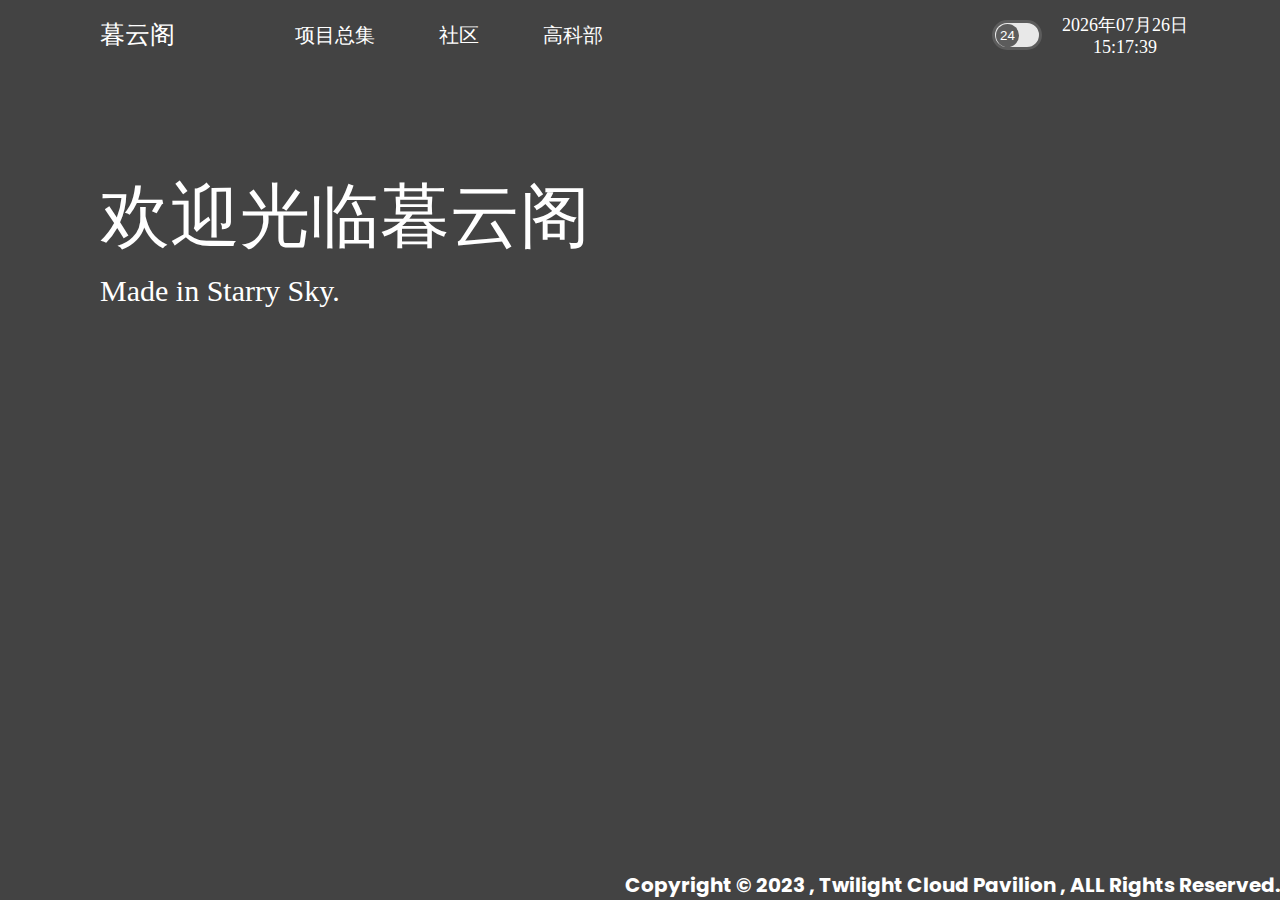
==== index.html @ d0818468 "INIT" ====
<!DOCTYPE html>
<html lang="ch">
	<head>
		<meta charset="utf-8"/>
		<title>Twilight Cloud Pavilion Official</title>
		<!-- <script src="https://unpkg.com/vue@next"></script> -->
		<link rel="stylesheet" type="text/css" href="css/Main.css"/>
		<link href="//fonts.googleapis.com" rel="dns-prefetch">
		<link href="https://fonts.googleapis.com/css?family=Poppins:300,400,500,600,700" rel="stylesheet">
	</head>
	<body>
		<video id="fullScreenBV" src="./resources/video.mp4" loop muted autoplay></video>
		
		<div id="TopArea">
			<a id="topTitle" href="index.html">暮云阁</a>
			<div id="TopBar">
				<ul>
					<li>
						<a class="topText" href="502.html">项目总集</a>
					</li>
					<li>
						<a class="topText" href="502.html">社区</a>
					</li>
					<li>
						<a class="topText" href="502.html">高科部</a>
					</li>
				</ul>
			</div>
			
			<div id="timeBorder">
				<div id="timeSwitcher">
					<button onclick="changeTimeFormat()" id="timeSwitchBtn">24</button>
				</div>
				<div id="TimeShower">
					<p id="date" />
					<p id="time" />
				</div>
			</div>
			
		</div>
		
		<div class="MainPageArea1">
			<p id="MainPageText1">欢迎光临暮云阁</p>
			<p id="MainPageText2">Made in Starry Sky.</p>
		</div>
		
		<div class="bottomBar">
			<p id="bottomText"> Copyright &copy; 2023 , Twilight Cloud Pavilion , ALL Rights Reserved.</p>
		</div>
	</body>
	<script src="js/main.js" type="text/javascript" charset="utf-8"></script>
	<script src="js/v2.6.10/vue.min.js" type="text/javascript" charset="utf-8"></script>
	<script src="js/v3.2.8/vue.global.prod.js" type="text/javascript" charset="utf-8"></script>
</html>
---- css/Main.css ----
*{
	margin: 0;
	padding: 0;
	box-sizing: border-box;
}

html, body{
	height: 100%;
	width: 100%;
}

body{
	display: flex;
	flex-direction: column;
	background-color: #434343;
	min-width: 1200px;
}

div{
	display: block;
}

#fullScreenBV{
	position: absolute;
	width: 100%;
	height: 100%;
	min-width: 600px;
	object-fit: cover;
	overflow: hidden;
	z-index: -1;
}

#TopArea{
	min-width: 1200px;
	display: flex;
	align-items: center;
	width: 100%;
	height: 70px;
	top: 0;
}

#TopBar{
	padding-left:40px;
	display:inline-block;
}

#TopBar ul li{
	display:inline-block;
	position: relative;
}

a{
	text-decoration: 0;
}

ul li a{
	display:inline-block;
	font-size:17px;
	color:#fff;
	padding:0 30px;
	line-height:70px;
}

a:hover{
	opacity: 0.8;
	cursor: pointer;
}

#TopBar{
	position: relative;
}

.topText{
	font-size: 20px;
	color: white;
	display: block;
}

#topTitle{
	display: inline-block;
	padding: 0px 50px;
	margin-left: 50px;
	line-height: 70px;
	text-decoration: none;
	color: white;
	font-family: '微软雅黑';
	font-size: 25px;
}

#timeBorder{
	position: absolute;
	display: flex;
	right: 50px;
	width: 300px;
	height: 70px;
	flex-direction: row;
	align-items: center;
	justify-content: center;
}

#timeSwitcher{
	position: block;
	display: flex;
	align-items: center;
	border-radius: 50px;
	margin: 0px 20px;
	width: 50px;
	height: 30px;
	background-color: #e8e8e8;
	border-color: #5c5c5c;
	border-style: solid;
	border-width: 3px;
}

#timeSwitchBtn{
	display: block;
	padding: 4px;
	border-radius: 50%;
	border-style: none;
	background-color: #5c5c5c;
	color: white;
	margin-left: 1px;
	overflow-x: hidden;
	transition: margin-left 250ms;
}

#TimeShower{
	position: block;
	display: flex;
	flex-direction: column;
	align-items: center;
	justify-content: center;
}

#date, #time{
	display: block;
	color: white;
	font-size: 18px;
}

.MainPageArea1{
	margin: 100px 0px;
	flex-grow: 1;
	display: block;
	width: 100%;
	align-items: center;
}

#MainPageText1, #MainPageText2{
	margin: 0px 0px 0px 100px;
	color: white;
	font-family: '微软雅黑 Light';
}

#MainPageText1{
	font-size: 70px;
}

#MainPageText2{
	font-size: 30px;
	margin: 10px 100px;
}

@keyframes MPT2AR{
	0%{ opacity: 0; }
	10%{ opacity: 1; }
	100%{ opacity: 1; }
}

.bottomBar{
	position: absolute;
	width: 100%;
	height: 30px;
	bottom: 0;
	overflow: hidden;
	z-index: 5;
}

#bottomText{
	text-align: right;
	font-size: 20px;
	font-weight: bold;
	color: white;
	font-family: Poppins;
}
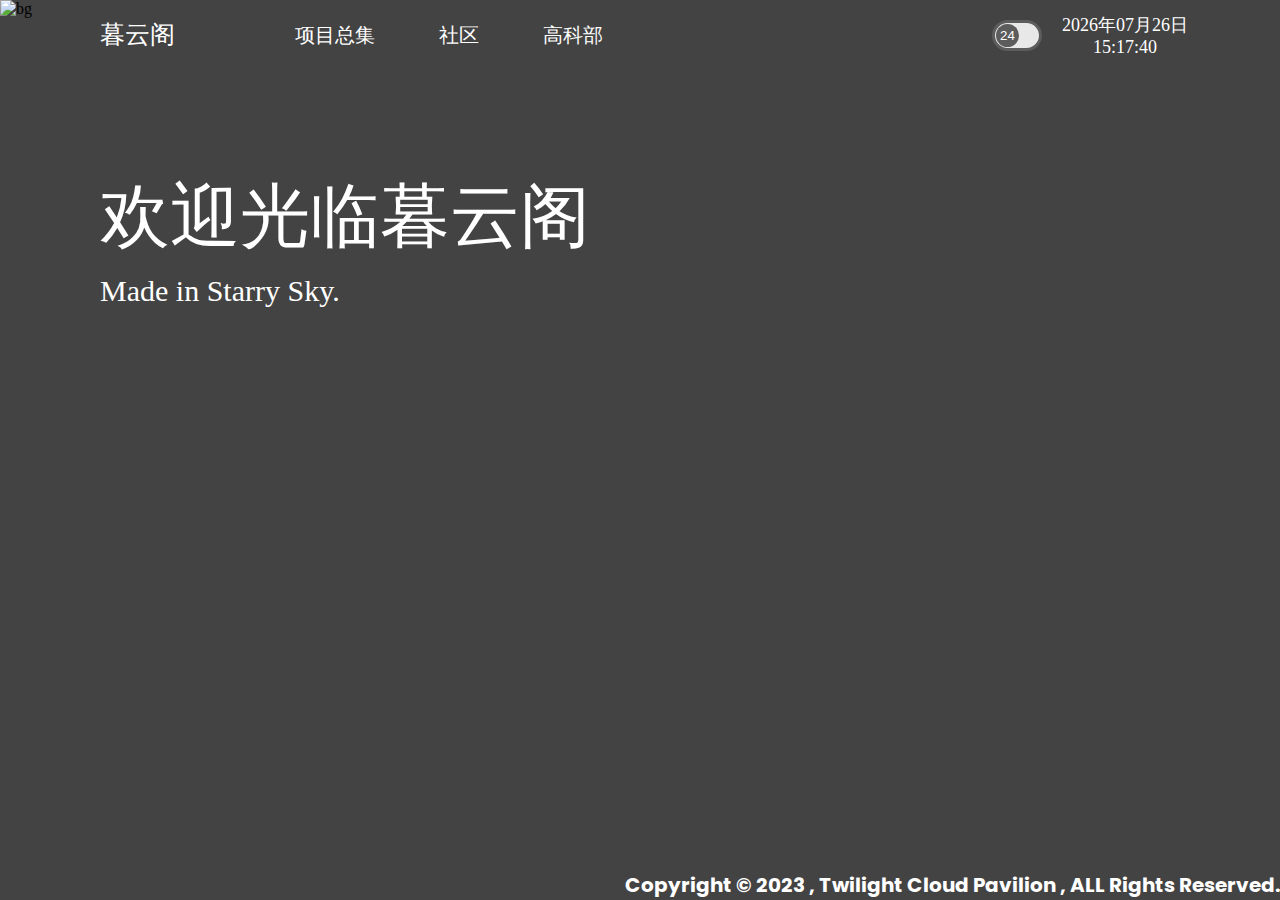
==== commit 700557e8: "更改背景" ====
--- a/index.html
+++ b/index.html
@@ -9,7 +9,7 @@
 		<link href="https://fonts.googleapis.com/css?family=Poppins:300,400,500,600,700" rel="stylesheet">
 	</head>
 	<body>
-		<video id="fullScreenBV" src="./resources/video.mp4" loop muted autoplay></video>
+		<img id="fullScreenBV" src="./resources/bg.png" alt="bg"></img>
 		
 		<div id="TopArea">
 			<a id="topTitle" href="index.html">暮云阁</a>
--- a/css/Main.css
+++ b/css/Main.css
@@ -83,7 +83,7 @@
 	line-height: 70px;
 	text-decoration: none;
 	color: white;
-	font-family: '微软雅黑';
+	font-family: '微软雅黑', serif;
 	font-size: 25px;
 }
 
@@ -99,13 +99,13 @@
 }
 
 #timeSwitcher{
-	position: block;
+	position: static;
 	display: flex;
 	align-items: center;
 	border-radius: 50px;
-	margin: 0px 20px;
+	margin: 0 20px;
 	width: 50px;
-	height: 30px;
+	height: 31px;
 	background-color: #e8e8e8;
 	border-color: #5c5c5c;
 	border-style: solid;
@@ -119,7 +119,7 @@
 	border-style: none;
 	background-color: #5c5c5c;
 	color: white;
-	margin-left: 1px;
+	margin: 1px;
 	overflow-x: hidden;
 	transition: margin-left 250ms;
 }
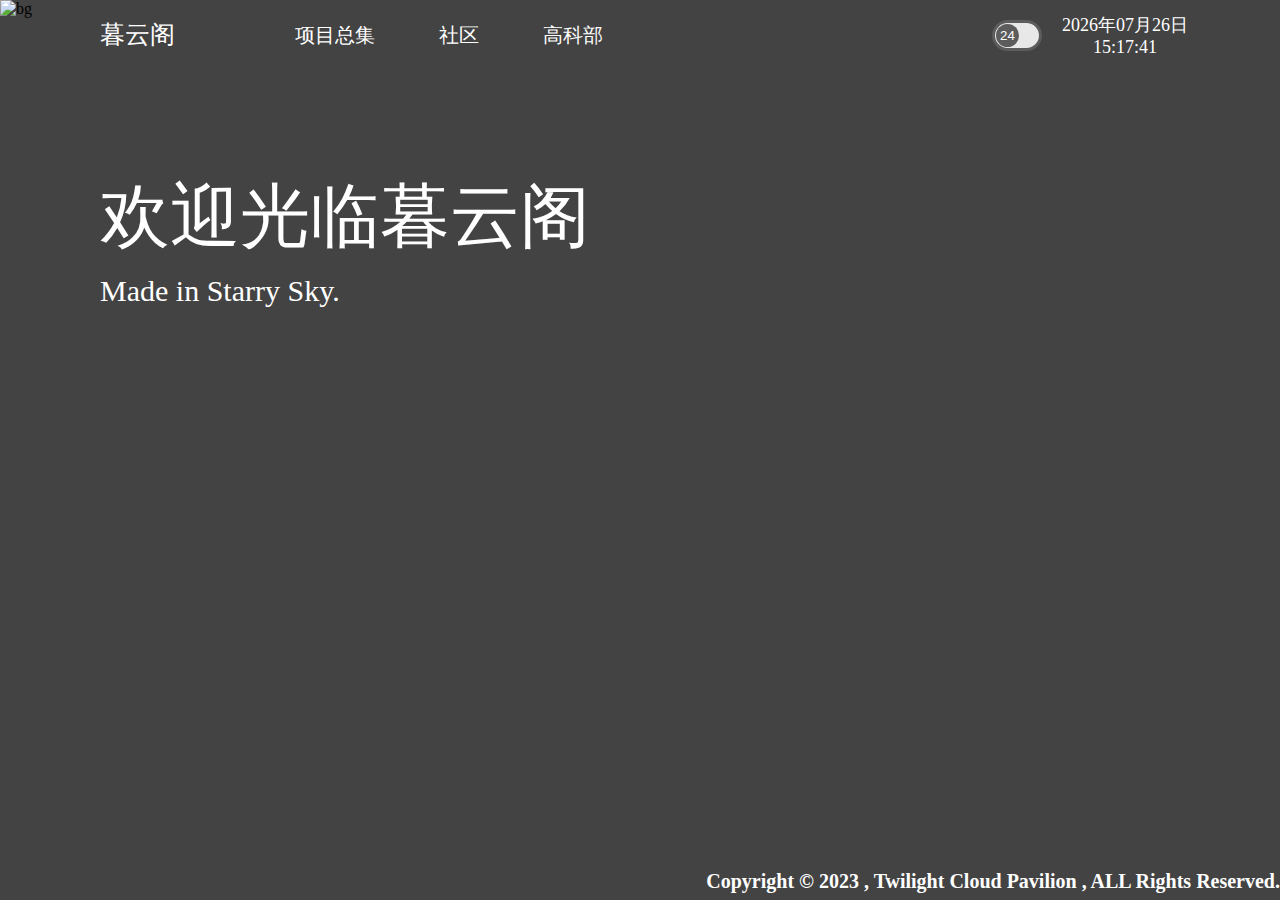
==== commit a5c566a7: "精简" ====
--- a/index.html
+++ b/index.html
@@ -3,7 +3,6 @@
 	<head>
 		<meta charset="utf-8"/>
 		<title>Twilight Cloud Pavilion Official</title>
-		<!-- <script src="https://unpkg.com/vue@next"></script> -->
 		<link rel="stylesheet" type="text/css" href="css/Main.css"/>
 		<link href="//fonts.googleapis.com" rel="dns-prefetch">
 		<link href="https://fonts.googleapis.com/css?family=Poppins:300,400,500,600,700" rel="stylesheet">
@@ -49,6 +48,4 @@
 		</div>
 	</body>
 	<script src="js/main.js" type="text/javascript" charset="utf-8"></script>
-	<script src="js/v2.6.10/vue.min.js" type="text/javascript" charset="utf-8"></script>
-	<script src="js/v3.2.8/vue.global.prod.js" type="text/javascript" charset="utf-8"></script>
 </html>
--- a/css/Main.css
+++ b/css/Main.css
@@ -181,5 +181,5 @@
 	font-size: 20px;
 	font-weight: bold;
 	color: white;
-	font-family: Poppins;
+	font-family: Serif, serif;
 }